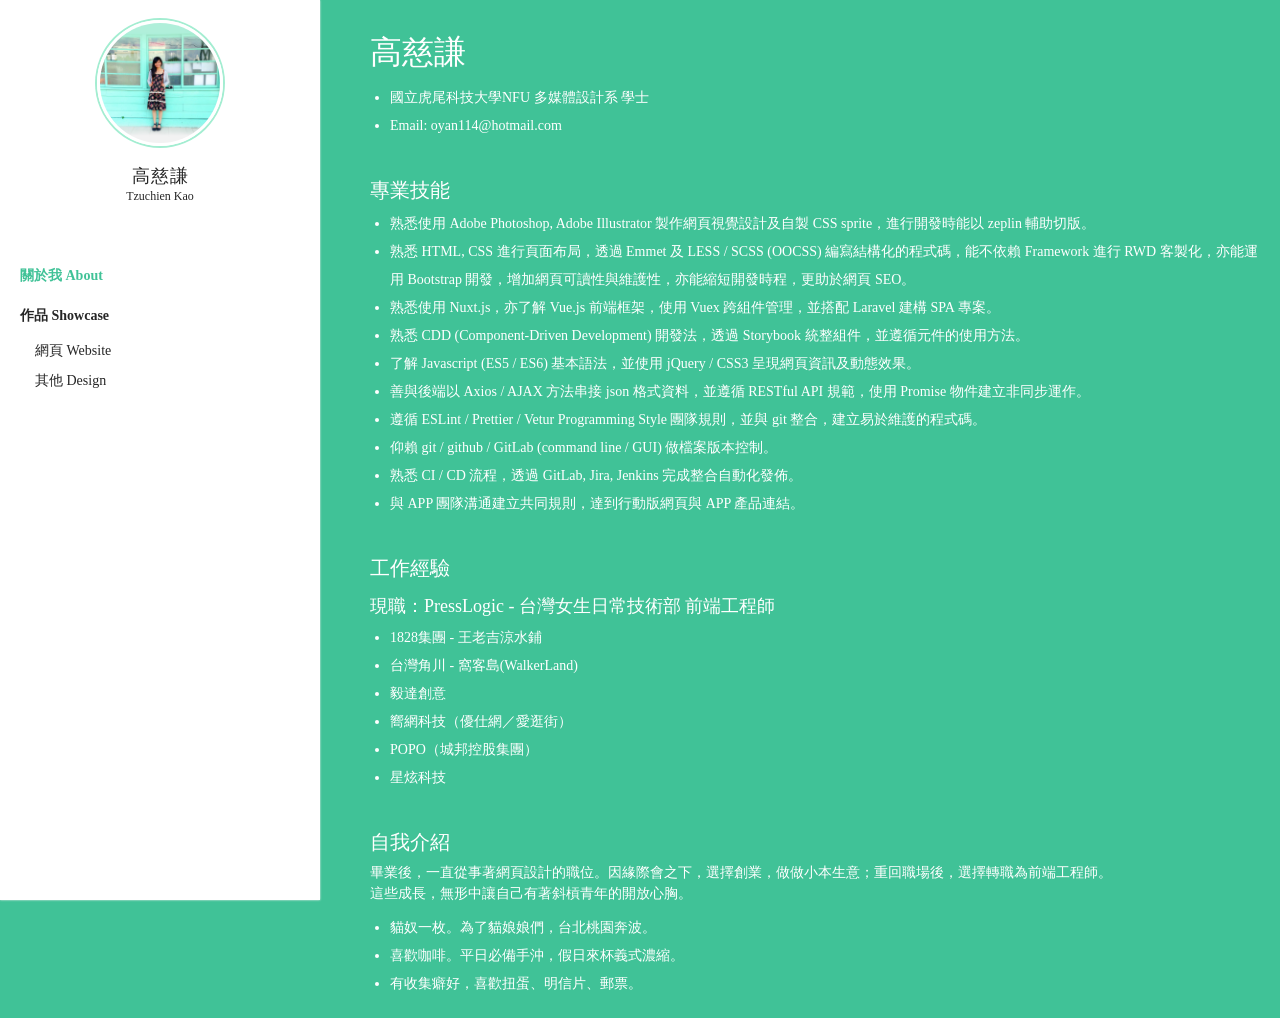
==== index.html @ f5aed674 "modify website" ====
<!DOCTYPE html>
<html lang="zh-Hant-TW">

<head>
  <meta charset="UTF-8">
  <meta name="viewport"
        content="width=device-width, initial-scale=1.0">
  <meta http-equiv="X-UA-Compatible"
        content="ie=edge">
  <title>Tzuchien Kao</title>
  <link rel="stylesheet"
        href="styles/reset.css">
  <link rel="stylesheet"
        href="plugin/popup.css">
  <link rel="stylesheet"
        href="styles/site.css">
</head>

<body>
  <div id="app"
       v-cloak>
    <header>
      <dl class="namecard">
        <dt class="img_box">
          <img src="images/index.jpg" alt="tzuchienkao">
        </dt>
        <dd>
          <p data-name="cht">高慈謙</p>
          <p data-name="en">Tzuchien Kao</p>
        </dd>
      </dl>
      </ul>
      <ul class="navbar">
        <li><router-link to="/kao/about">關於我 About</router-link></li>
        <li><p data-title="catalog">作品 Showcase</p>
          <ul>
            <li><router-link to="/kao/showcase/website">網頁 Website</router-link></li>
            <li><router-link to="/kao/showcase/design">其他 Design</router-link></li>
          </ul>
        </li>
      </ul>
    </header>
    <section>
      <transition name="fade"
                  mode="out-in"
                  appear>
        <router-view></router-view>
      </transition>
    </section>
  </div>
  <script src="libs/jquery.min.js"></script>
  <script src="plugin/popup.js"></script>
  <script src="libs/main.js"></script>
  <script src="libs/vue.js"></script>
  <script src="libs/vue-router.js"></script>
  <script>
    (function () {

      let kao = {
        template: `
          <div class="page">
            <transition name="fade" mode="out-in" appear>
              <router-view></router-view>
            </transition>
          </div>
        `
      }

      let about = {
        template: `
        <div id="about">
          <h2>高慈謙</h2>
          <ul>
            <li>國立虎尾科技大學NFU 多媒體設計系 學士</li>
            <li>Email: oyan114@hotmail.com</li>
          </ul>
          <h3>專業技能</h3>
          <ul>
            <li>
              熟悉使用 Adobe Photoshop, Adobe Illustrator 製作網頁視覺設計及自製 CSS
              sprite，進行開發時能以 zeplin 輔助切版。
            </li>
            <li>
              熟悉 HTML, CSS 進行頁面布局，透過 Emmet 及 LESS / SCSS (OOCSS)
              編寫結構化的程式碼，能不依賴 Framework 進行 RWD 客製化，亦能運用
              Bootstrap 開發，增加網頁可讀性與維護性，亦能縮短開發時程，更助於網頁
              SEO。
            </li>
            <li>
              熟悉使用 Nuxt.js，亦了解 Vue.js 前端框架，使用 Vuex
              跨組件管理，並搭配 Laravel 建構 SPA 專案。
            </li>
            <li>
              熟悉 CDD (Component-Driven Development) 開發法，透過 Storybook
              統整組件，並遵循元件的使用方法。
            </li>
            <li>
              了解 Javascript (ES5 / ES6) 基本語法，並使用 jQuery / CSS3
              呈現網頁資訊及動態效果。
            </li>
            <li>
              善與後端以 Axios / AJAX 方法串接 json 格式資料，並遵循 RESTful API
              規範，使用 Promise 物件建立非同步運作。
            </li>
            <li>
              遵循 ESLint / Prettier / Vetur Programming Style 團隊規則，並與 git
              整合，建立易於維護的程式碼。
            </li>
            <li>仰賴 git / github / GitLab (command line / GUI) 做檔案版本控制。</li>
            <li>
              熟悉 CI / CD 流程，透過 GitLab, Jira, Jenkins 完成整合自動化發佈。
            </li>
            <li>
              與 APP 團隊溝通建立共同規則，達到行動版網頁與 APP 產品連結。
            </li>
          </ul>
          </ul>
          <h3>工作經驗</h3>
          <p>現職：PressLogic - 台灣女生日常技術部 前端工程師</p>
          <ul>
            <li>1828集團 - 王老吉涼水鋪</li>
            <li>台灣角川 - 窩客島(WalkerLand)</li>
            <li>毅達創意</li>
            <li>嚮網科技（優仕網／愛逛街）</li>
            <li>POPO（城邦控股集團）</li>
            <li>星炫科技</li>
          </ul>
          <h3>自我介紹</h3>
          <h6>
            畢業後，一直從事著網頁設計的職位。因緣際會之下，選擇創業，做做小本生意；重回職場後，選擇轉職為前端工程師。<br />這些成長，無形中讓自己有著斜槓青年的開放心胸。
          </h6>
          <ul>
            <li>貓奴一枚。為了貓娘娘們，台北桃園奔波。</li>
            <li>喜歡咖啡。平日必備手沖，假日來杯義式濃縮。</li>
            <li>有收集癖好，喜歡扭蛋、明信片、郵票。</li>
          </ul>
        </div>
        `
      }

      let website = {
        template: `
        <div id="website">
          <ul class="list_box">
            <li>
              <a href="javascript:void(0)" data-demo="bb" @click.stop="postData">
                <dl>
                  <dt>
                    <img src="@/assets/images/smallImg/bb-001Site.jpg" alt="" />
                  </dt>
                  <dd>
                    <h6>BeautyBee</h6>
                  </dd>
                </dl>
              </a>
            </li>
            <li>
              <a href="javascript:void(0)" data-demo="wlj">
                <dl>
                  <dt><img src="images/smallImg/wlj-002SiteApp.jpg" alt="" /></dt>
                  <dd>
                    <h6>1828涼水鋪APP</h6>
                  </dd>
                </dl>
              </a>
            </li>
            <li>
              <a href="javascript:void(0)" data-demo="wl_01">
                <dl>
                  <dt><img src="images/smallImg/wl-008Site.jpg" alt="" /></dt>
                  <dd>
                    <h6>窩客島</h6>
                  </dd>
                </dl>
              </a>
            </li>
            <li>
              <a href="javascript:void(0)" data-demo="wl_02">
                <dl>
                  <dt><img src="images/smallImg/wl-009Event_esun.jpg" alt="" /></dt>
                  <dd>
                    <h6>台灣角川 - 活動網站</h6>
                  </dd>
                </dl>
              </a>
            </li>
            <li>
              <a href="javascript:void(0)" data-demo="yd">
                <dl>
                  <dt><img src="images/smallImg/yd-001Reading.jpg" alt="" /></dt>
                  <dd>
                    <h6>毅達創意</h6>
                  </dd>
                </dl>
              </a>
            </li>
            <li>
              <a href="javascript:void(0)" data-demo="yw_01">
                <dl>
                  <dt><img src="images/smallImg/ig-001Site.jpg" alt="" /></dt>
                  <dd>
                    <h6>愛逛街 - 台灣站及馬來西亞站</h6>
                  </dd>
                </dl>
              </a>
            </li>
            <li>
              <a href="javascript:void(0)" data-demo="yw_02">
                <dl>
                  <dt><img src="images/smallImg/ig-002EventTaobao.jpg" alt="" /></dt>
                  <dd>
                    <h6>優仕網 - 活動網站</h6>
                  </dd>
                </dl>
              </a>
            </li>
            <li>
              <a href="javascript:void(0)" data-demo="popo_01">
                <dl>
                  <dt><img src="images/smallImg/popo-001Site.jpg" alt="" /></dt>
                  <dd>
                    <h6>POPO - 起點中文網</h6>
                  </dd>
                </dl>
              </a>
            </li>
            <li>
              <a href="javascript:void(0)" data-demo="popo_02">
                <dl>
                  <dt><img src="images/smallImg/popo-002EventPostore.jpg" alt="" /></dt>
                  <dd>
                    <h6>POPO - 活動網站</h6>
                  </dd>
                </dl>
              </a>
            </li>
            <li>
              <a href="javascript:void(0)" data-demo="flylink">
                <dl>
                  <dt><img src="images/smallImg/fl-001Site.jpg" alt="" /></dt>
                  <dd>
                    <h6>星炫科技</h6>
                  </dd>
                </dl>
              </a>
            </li>
          </ul>
        </div>
        `
      }

      let design = {
        template: `
          <div id="design">
            <ul class="list_box">
              <li>
                <a href="javascript:void(0)" data-demo="banner">
                  <dl>
                    <dt><img src="images/smallImg/wl-001Star.jpg" alt="" /></dt>
                    <dd>
                      <h6>廣告橫幅</h6>
                    </dd>
                  </dl>
                </a>
              </li>
              <li>
                <a href="javascript:void(0)" data-demo="cis">
                  <dl>
                    <dt><img src="images/smallImg/fl-001SiteLuxsent.jpg" alt="" /></dt>
                    <dd>
                      <h6>識別系統</h6>
                    </dd>
                  </dl>
                </a>
              </li>
              <li>
                <a href="javascript:void(0)" data-demo="print">
                  <dl>
                    <dt><img src="images/smallImg/wl-011Maz_jw.jpg" alt="" /></dt>
                    <dd>
                      <h6>印刷物</h6>
                    </dd>
                  </dl>
                </a>
              </li>
            </ul>
          </div>
        `
      }

      let router = new VueRouter({
        routes: [
          {
            name: 'kao',
            path: '/kao',
            component: kao,
            children: [
              {
                path: '',
                redirect: 'about'
              },
              {
                path: 'about',
                component: about
              },
              {
                path: 'showcase/website',
                component: website
              },
              {
                path: 'showcase/design',
                component: design
              },
            ]
          },
          { path: '*', redirect: '/kao' }
        ]
      })

      new Vue({
        el: '#app',
        router: router
      })
    })()
  </script>
</body>

</html>
---- plugin/popup.css ----
/* 彈出視窗模組 */
body.modal {
	overflow-y: hidden;
}
.animate {
	animation: 0.3s linear;
	transition: all;
}
.fade-in {
	animation-name: fade-in;
}
.popup, .popup_btn_group {
	display: flex;
	flex-flow: row wrap;
	align-content: center;
	justify-content: center;
}
.popup {
	width: 100%;
	height: 100%;
	background: rgba(0,0,0,0.3);
	position: fixed;
	top: 0;
	left: 0;
	z-index: 9;
}
.popup .popup_block {
	width: 100%;
	background: #fff;
	margin: 4%;
	padding: 20px;
	position: relative;
}
.btn_fun_close {
	float: right;
	position: relative;
}
.btn_fun_close:before, .btn_fun_close:after {
	width: 15px;
	height: 5px;
	background: #3835e0;
	position: absolute;
	top: 0;
	right: -5px;
	transform-origin: center center;
	content: '';
	display: inline-block;
}
.btn_fun_close:before {
	transform: rotate(45deg)
}
.btn_fun_close:after {
	transform: rotate(-45deg)
}
.popup_btn_group a, .popup_btn_group button, .popup_btn_group input[type="submit"] {
    width: inherit;
    line-height: 20px;
    vertical-align: middle;
    padding-left: 20px;
    padding-right: 20px;
}/* //彈出視窗模組 */

@keyframes fade-in{
	0% {
		opacity: 0;
	}
	100% {
		opacity: 1;
	}
}
---- styles/site.css ----
html {
  width: 100%;
  min-height: 100%;
  font-size: 16px;
  color: #fff;
  background-color: #40c297;
}
[v-cloak] {
  display: none;
}
#app {
  width: 100%;
  position: relative;
  display: flex;
  justify-content: space-between;
}
header, section {
  padding: 20px;
  box-sizing: border-box;
}
header {
  width: 25%;
  height: 100%;
  background-color: #fff;
  position: fixed;
  top: 0;
  left: 0;
  z-index: 2;
  box-shadow: 0 0 2px #eee;
  flex-direction: column;
  flex-wrap: wrap;
}
.namecard {
  font-size: 12px;
  line-height: 20px;
  color: #262626;
  text-align: center;
  margin-bottom: 50px;
}
.namecard .img_box {
  width: 120px;
  height: 120px;
  margin: 0 auto 20px;
  border: 3px solid #fff;
  box-shadow: 0 0 0 2px #a3edd1;
  border-radius: 100%;
  overflow: hidden;
}
.namecard .img_box img {
  width: 100%;
}
.namecard p[data-name=cht] {
  font-size: 18px;
  letter-spacing: 1px;
}
.navbar {
  font-size: 14px;
  color: #262626;
  line-height: 20px;
}
.navbar li {
  padding: 10px 0;
}
.navbar [data-title] {
  font-weight: bold;
  padding-bottom: 10px;
}
.navbar [data-title] ~ ul li {
  text-indent: 15px;
  line-height: 30px;
  padding: 0;
}
.navbar a {
  font-size: 14px;
  color: #262626;
  text-decoration: none;
  display: block;
  transition: color 0.2s linear;
}
.navbar a:hover {
  color: #40c297;
}
.navbar a.router-link-active, 
.navbar a.router-link-exact-active {
  font-weight: bold;
  color: #40c297;
}
section {
  width: 75%;
  height: 100%;
  padding-left: 50px;
  margin-left: 25%;
}
.page {
  font-size: 14px;
  line-height: 2;
  display: flex;
  align-items: center;
  justify-content: space-between;
}
.page h2 {
  font-size: 32px;
}
.page h3 {
  font-size: 20px;
  margin-top: 30px;
}
.page p {
  font-size: 18px;
}
#about ul, .popup ul {
  list-style: disc;
  margin-left: 20px;
}
#about h6 {
  line-height: 1.5;
  padding-bottom: 10px;
}
#showcase {
  width: 100%;
}
#showcase h2 {
  text-align: center;
}
.list_box {
  margin-top: 20px;
  display: flex;
  flex-wrap: wrap;
}
.list_box li {
  width: 33%;
  flex: 0 0 calc(100% / 3);
  padding: 20px;
  box-sizing: border-box;
  overflow: hidden;
}
.list_box li a {
  color: #fff;
  text-decoration: none;
  border-bottom: 2px solid #40c297;
  transition: border 0.2s linear;
  display: block;
}
.list_box li a:hover {
  border-bottom: 2px solid #fff;
}
.list_box li img {
  width: 100%;
}
.fade-enter-active,
.fade-leave-active {
  transition: opacity 0.3s;
}
.fade-enter,
.fade-leave-to {
  opacity: 0;
}
.popup .popup_block {
  width: 100%;
  height: 100%;
  color: #262626;
  padding: 40px;
  margin: 0;
  overflow-y: auto;
  box-shadow: 0 0 3px rgba(0, 0, 0, 0.3);
  box-sizing: border-box;
}
.popup_header {
  line-height: 1.5;
  margin-bottom: 20px;
}
.popup_header h6 {
  font-size: 18px;
  font-weight: bold;
}
.popup_content {
  color: #5e5e5e;
}
.popup li {
  margin-bottom: 20px;
}
.img_group {
  display: flex;
  flex-wrap: wrap;
  justify-content: space-between;
}
.img_group li {
  width: 25%;
  flex: 0 0 25%;
  list-style: none;
  margin-left: -20px;
}
.img_group li img {
  width: 100%;
}
.btn_fun_close {
  top: -15px;
  right: -15px;
}
.btn_fun_close:before, .btn_fun_close:after {
  background: #40c297;
}
.btn_fun_close:before {
  transform: scale(1.5) rotate(45deg);
}
.btn_fun_close:after {
  transform: scale(1.5) rotate(-45deg);
}
@media (max-width: 641px) and (min-width: 320px) {
  header, section {
    width: 100%;
  }
  header {
    height: auto;
    padding-bottom: 0;
  }
  section {
    padding-left: 20px;
    margin-left: 0;
  }
  .namecard {
    margin-bottom: 0;
  }
  .namecard .img_box {
    width: 80px;
    height: 80px;
  }
  .navbar,
  .navbar li ul {
    display: flex;
  }
  .navbar {
    text-align: center;
  }
  .navbar li {
    flex: 0 0 auto;
  }
  .navbar li:first-child {
    width: 30%;
  }
  .navbar li:nth-child(2) {
    width: 70%;
  }
  .navbar [data-title] {
    display: none;
  }
  .navbar [data-title] ~ ul li {
    width: 50%;
    line-height: inherit;
  }
  .list_box li {
    width: 50%;
    line-height: 1.5;
    padding: 15px;
    flex: 0 0 50%;
  }
  .img_group li {
    width: 50%;
    flex: 0 0 50%;
  }
}
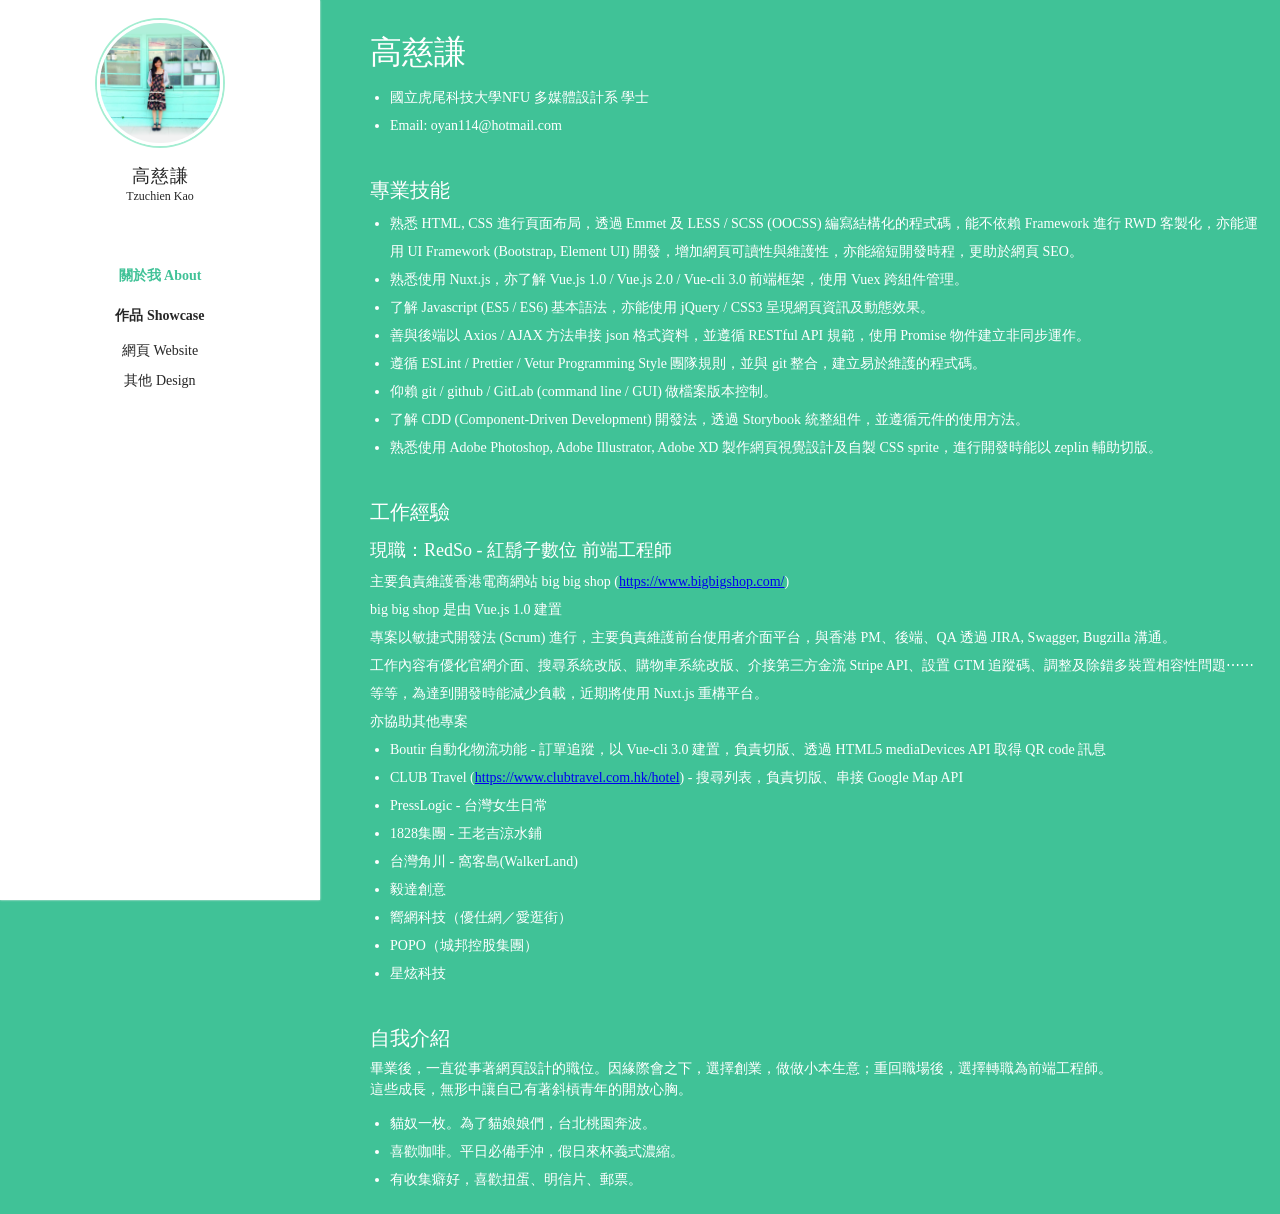
==== commit 32df4846: "update cv" ====
--- a/index.html
+++ b/index.html
@@ -4,7 +4,7 @@
 <head>
   <meta charset="UTF-8">
   <meta name="viewport"
-        content="width=device-width, initial-scale=1.0">
+        content="width=device-width, initial-scale=1.0, user-scalable=no">
   <meta http-equiv="X-UA-Compatible"
         content="ie=edge">
   <title>Tzuchien Kao</title>
@@ -77,26 +77,16 @@
           <h3>專業技能</h3>
           <ul>
             <li>
-              熟悉使用 Adobe Photoshop, Adobe Illustrator 製作網頁視覺設計及自製 CSS
-              sprite，進行開發時能以 zeplin 輔助切版。
-            </li>
-            <li>
               熟悉 HTML, CSS 進行頁面布局，透過 Emmet 及 LESS / SCSS (OOCSS)
-              編寫結構化的程式碼，能不依賴 Framework 進行 RWD 客製化，亦能運用
-              Bootstrap 開發，增加網頁可讀性與維護性，亦能縮短開發時程，更助於網頁
+              編寫結構化的程式碼，能不依賴 Framework 進行 RWD 客製化，亦能運用 UI Framework
+              (Bootstrap, Element UI) 開發，增加網頁可讀性與維護性，亦能縮短開發時程，更助於網頁
               SEO。
             </li>
             <li>
-              熟悉使用 Nuxt.js，亦了解 Vue.js 前端框架，使用 Vuex
-              跨組件管理，並搭配 Laravel 建構 SPA 專案。
-            </li>
-            <li>
-              熟悉 CDD (Component-Driven Development) 開發法，透過 Storybook
-              統整組件，並遵循元件的使用方法。
-            </li>
-            <li>
-              了解 Javascript (ES5 / ES6) 基本語法，並使用 jQuery / CSS3
-              呈現網頁資訊及動態效果。
+              熟悉使用 Nuxt.js，亦了解 Vue.js 1.0 /  Vue.js 2.0 / Vue-cli 3.0 前端框架，使用 Vuex 跨組件管理。
+            </li>
+            <li>
+              了解 Javascript (ES5 / ES6) 基本語法，亦能使用 jQuery / CSS3 呈現網頁資訊及動態效果。
             </li>
             <li>
               善與後端以 Axios / AJAX 方法串接 json 格式資料，並遵循 RESTful API
@@ -108,16 +98,29 @@
             </li>
             <li>仰賴 git / github / GitLab (command line / GUI) 做檔案版本控制。</li>
             <li>
-              熟悉 CI / CD 流程，透過 GitLab, Jira, Jenkins 完成整合自動化發佈。
-            </li>
-            <li>
-              與 APP 團隊溝通建立共同規則，達到行動版網頁與 APP 產品連結。
+              了解 CDD (Component-Driven Development) 開發法，透過 Storybook 統整組件，並遵循元件的使用方法。
+            </li>
+            <li>
+              熟悉使用 Adobe Photoshop, Adobe Illustrator, Adobe XD 製作網頁視覺設計及自製 CSS sprite，進行開發時能以 zeplin 輔助切版。
             </li>
           </ul>
           </ul>
           <h3>工作經驗</h3>
-          <p>現職：PressLogic - 台灣女生日常技術部 前端工程師</p>
-          <ul>
+          <p>現職：RedSo - 紅鬍子數位 前端工程師</p>
+          <span>
+            主要負責維護香港電商網站  big big shop  (<a href="https://www.bigbigshop.com/" target="_blank">https://www.bigbigshop.com/</a>)<br />
+            big big shop 是由 Vue.js 1.0 建置<br />
+            專案以敏捷式開發法 (Scrum) 進行，主要負責維護前台使用者介面平台，與香港 PM、後端、QA 透過 JIRA, Swagger,  Bugzilla 溝通。<br />
+            工作內容有優化官網介面、搜尋系統改版、購物車系統改版、介接第三方金流 Stripe API、設置 GTM 追蹤碼、調整及除錯多裝置相容性問題⋯⋯等等，為達到開發時能減少負載，近期將使用 Nuxt.js 重構平台。<br />
+            亦協助其他專案
+          </span>
+          <ul>
+            <li>Boutir 自動化物流功能 - 訂單追蹤，以 Vue-cli 3.0 建置，負責切版、透過 HTML5 mediaDevices API 取得 QR code 訊息</li>
+            <li>CLUB Travel (<a href="https://www.clubtravel.com.hk/hotel" target="_blank">https://www.clubtravel.com.hk/hotel</a>) - 搜尋列表，負責切版、串接 Google Map API</li>
+          </ul>
+
+          <ul>
+            <li>PressLogic - 台灣女生日常</li>
             <li>1828集團 - 王老吉涼水鋪</li>
             <li>台灣角川 - 窩客島(WalkerLand)</li>
             <li>毅達創意</li>
@@ -143,10 +146,10 @@
         <div id="website">
           <ul class="list_box">
             <li>
-              <a href="javascript:void(0)" data-demo="bb" @click.stop="postData">
+              <a href="javascript:void(0)" data-demo="bb">
                 <dl>
                   <dt>
-                    <img src="@/assets/images/smallImg/bb-001Site.jpg" alt="" />
+                    <img src="images/smallImg/bb-001Site.jpg" alt="" />
                   </dt>
                   <dd>
                     <h6>BeautyBee</h6>
@@ -325,4 +328,4 @@
   </script>
 </body>
 
-</html>+</html>
--- a/styles/site.css
+++ b/styles/site.css
@@ -22,6 +22,7 @@
   width: 25%;
   height: 100%;
   background-color: #fff;
+  text-align: center;
   position: fixed;
   top: 0;
   left: 0;
@@ -34,7 +35,6 @@
   font-size: 12px;
   line-height: 20px;
   color: #262626;
-  text-align: center;
   margin-bottom: 50px;
 }
 .namecard .img_box {
@@ -57,6 +57,7 @@
   font-size: 14px;
   color: #262626;
   line-height: 20px;
+  display: inline-block;
 }
 .navbar li {
   padding: 10px 0;
@@ -66,7 +67,6 @@
   padding-bottom: 10px;
 }
 .navbar [data-title] ~ ul li {
-  text-indent: 15px;
   line-height: 30px;
   padding: 0;
 }
@@ -258,4 +258,9 @@
     width: 50%;
     flex: 0 0 50%;
   }
+}
+@media print {
+  body {
+    color: #333;
+  }
 }
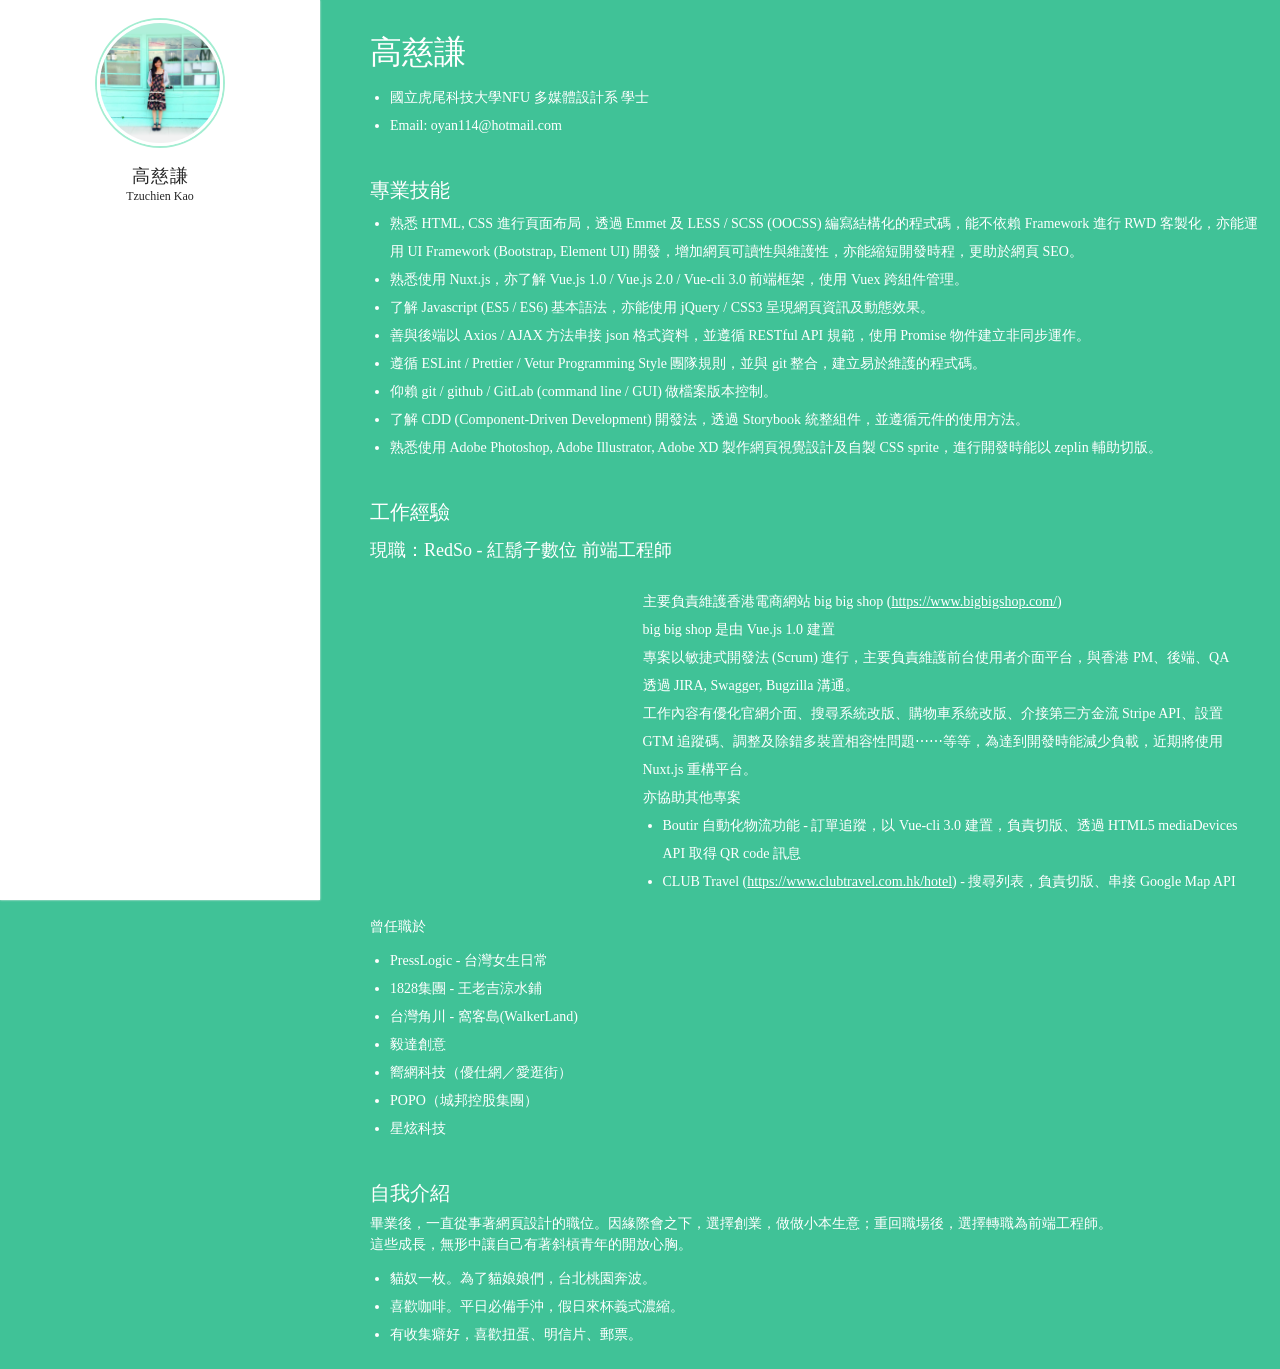
==== commit ee12eed2: "update html" ====
--- a/index.html
+++ b/index.html
@@ -29,15 +29,6 @@
           <p data-name="en">Tzuchien Kao</p>
         </dd>
       </dl>
-      </ul>
-      <ul class="navbar">
-        <li><router-link to="/kao/about">關於我 About</router-link></li>
-        <li><p data-title="catalog">作品 Showcase</p>
-          <ul>
-            <li><router-link to="/kao/showcase/website">網頁 Website</router-link></li>
-            <li><router-link to="/kao/showcase/design">其他 Design</router-link></li>
-          </ul>
-        </li>
       </ul>
     </header>
     <section>
@@ -107,18 +98,18 @@
           </ul>
           <h3>工作經驗</h3>
           <p>現職：RedSo - 紅鬍子數位 前端工程師</p>
-          <span>
+          <section>
             主要負責維護香港電商網站  big big shop  (<a href="https://www.bigbigshop.com/" target="_blank">https://www.bigbigshop.com/</a>)<br />
             big big shop 是由 Vue.js 1.0 建置<br />
             專案以敏捷式開發法 (Scrum) 進行，主要負責維護前台使用者介面平台，與香港 PM、後端、QA 透過 JIRA, Swagger,  Bugzilla 溝通。<br />
             工作內容有優化官網介面、搜尋系統改版、購物車系統改版、介接第三方金流 Stripe API、設置 GTM 追蹤碼、調整及除錯多裝置相容性問題⋯⋯等等，為達到開發時能減少負載，近期將使用 Nuxt.js 重構平台。<br />
             亦協助其他專案
-          </span>
-          <ul>
-            <li>Boutir 自動化物流功能 - 訂單追蹤，以 Vue-cli 3.0 建置，負責切版、透過 HTML5 mediaDevices API 取得 QR code 訊息</li>
-            <li>CLUB Travel (<a href="https://www.clubtravel.com.hk/hotel" target="_blank">https://www.clubtravel.com.hk/hotel</a>) - 搜尋列表，負責切版、串接 Google Map API</li>
-          </ul>
-
+            <ul>
+              <li>Boutir 自動化物流功能 - 訂單追蹤，以 Vue-cli 3.0 建置，負責切版、透過 HTML5 mediaDevices API 取得 QR code 訊息</li>
+              <li>CLUB Travel (<a href="https://www.clubtravel.com.hk/hotel" target="_blank">https://www.clubtravel.com.hk/hotel</a>) - 搜尋列表，負責切版、串接 Google Map API</li>
+            </ul>
+          </section>
+          <h6>曾任職於</h6>
           <ul>
             <li>PressLogic - 台灣女生日常</li>
             <li>1828集團 - 王老吉涼水鋪</li>
--- a/styles/site.css
+++ b/styles/site.css
@@ -4,6 +4,9 @@
   font-size: 16px;
   color: #fff;
   background-color: #40c297;
+}
+a, a:hover, a:active, a:visited {
+  color: #fff;
 }
 [v-cloak] {
   display: none;
@@ -263,4 +266,4 @@
   body {
     color: #333;
   }
-}+}
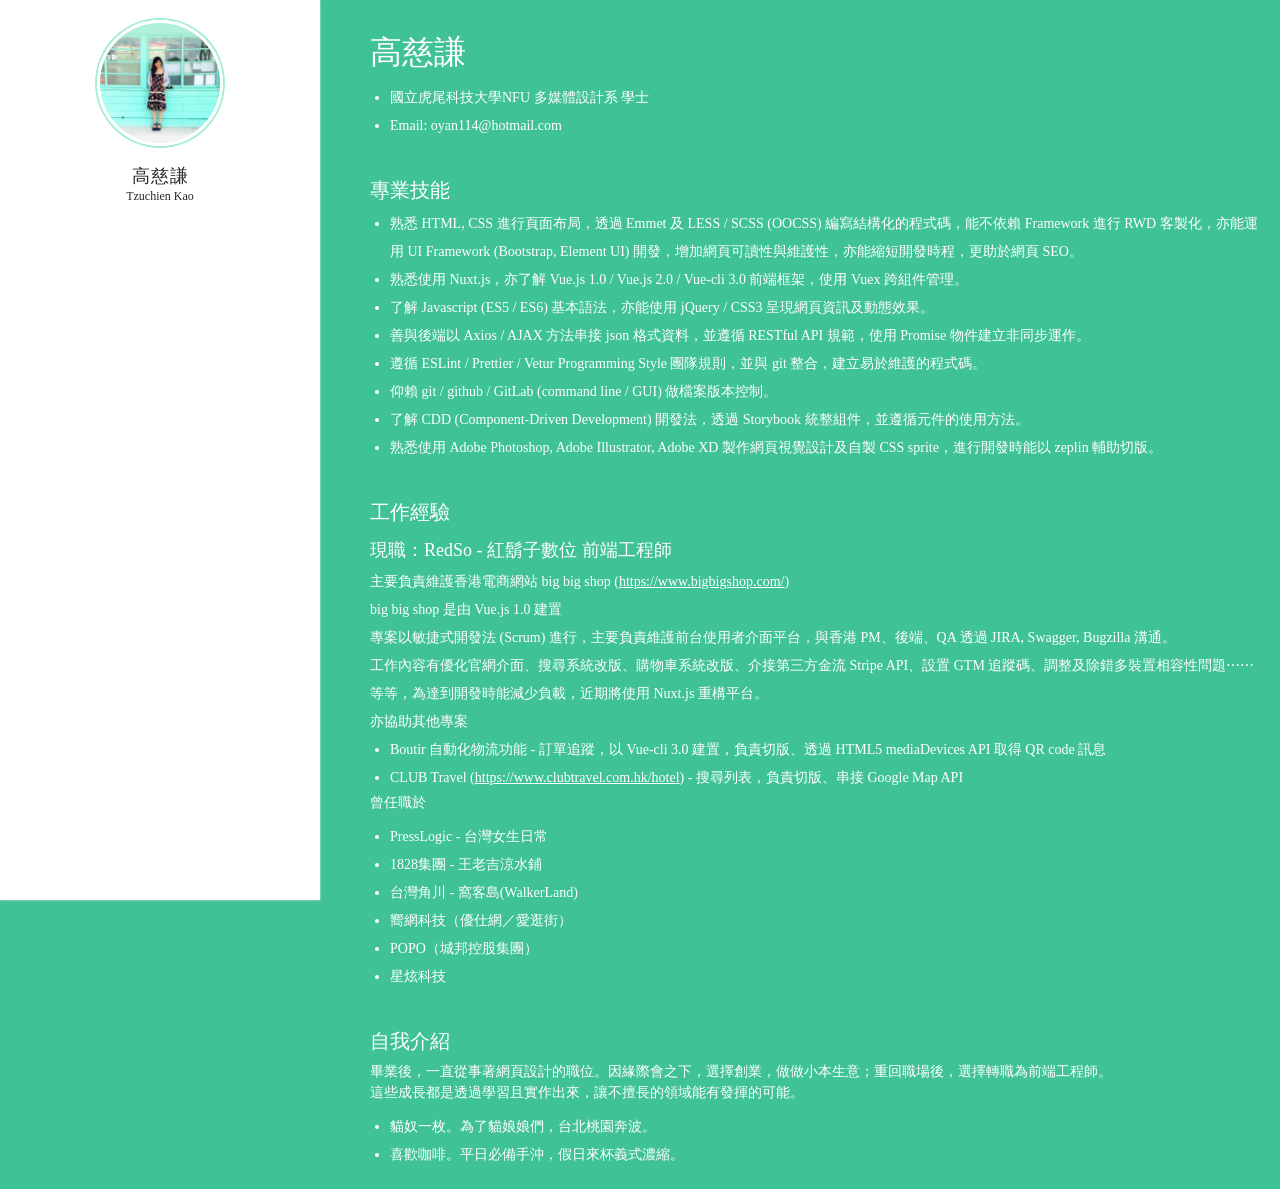
==== commit 38c21a07: "modify html" ====
--- a/index.html
+++ b/index.html
@@ -98,7 +98,7 @@
           </ul>
           <h3>工作經驗</h3>
           <p>現職：RedSo - 紅鬍子數位 前端工程師</p>
-          <section>
+          <div>
             主要負責維護香港電商網站  big big shop  (<a href="https://www.bigbigshop.com/" target="_blank">https://www.bigbigshop.com/</a>)<br />
             big big shop 是由 Vue.js 1.0 建置<br />
             專案以敏捷式開發法 (Scrum) 進行，主要負責維護前台使用者介面平台，與香港 PM、後端、QA 透過 JIRA, Swagger,  Bugzilla 溝通。<br />
@@ -108,25 +108,23 @@
               <li>Boutir 自動化物流功能 - 訂單追蹤，以 Vue-cli 3.0 建置，負責切版、透過 HTML5 mediaDevices API 取得 QR code 訊息</li>
               <li>CLUB Travel (<a href="https://www.clubtravel.com.hk/hotel" target="_blank">https://www.clubtravel.com.hk/hotel</a>) - 搜尋列表，負責切版、串接 Google Map API</li>
             </ul>
-          </section>
+          </div>
           <h6>曾任職於</h6>
           <ul>
             <li>PressLogic - 台灣女生日常</li>
             <li>1828集團 - 王老吉涼水鋪</li>
             <li>台灣角川 - 窩客島(WalkerLand)</li>
-            <li>毅達創意</li>
             <li>嚮網科技（優仕網／愛逛街）</li>
             <li>POPO（城邦控股集團）</li>
             <li>星炫科技</li>
           </ul>
           <h3>自我介紹</h3>
           <h6>
-            畢業後，一直從事著網頁設計的職位。因緣際會之下，選擇創業，做做小本生意；重回職場後，選擇轉職為前端工程師。<br />這些成長，無形中讓自己有著斜槓青年的開放心胸。
+            畢業後，一直從事著網頁設計的職位。因緣際會之下，選擇創業，做做小本生意；重回職場後，選擇轉職為前端工程師。<br />這些成長都是透過學習且實作出來，讓不擅長的領域能有發揮的可能。
           </h6>
           <ul>
             <li>貓奴一枚。為了貓娘娘們，台北桃園奔波。</li>
             <li>喜歡咖啡。平日必備手沖，假日來杯義式濃縮。</li>
-            <li>有收集癖好，喜歡扭蛋、明信片、郵票。</li>
           </ul>
         </div>
         `
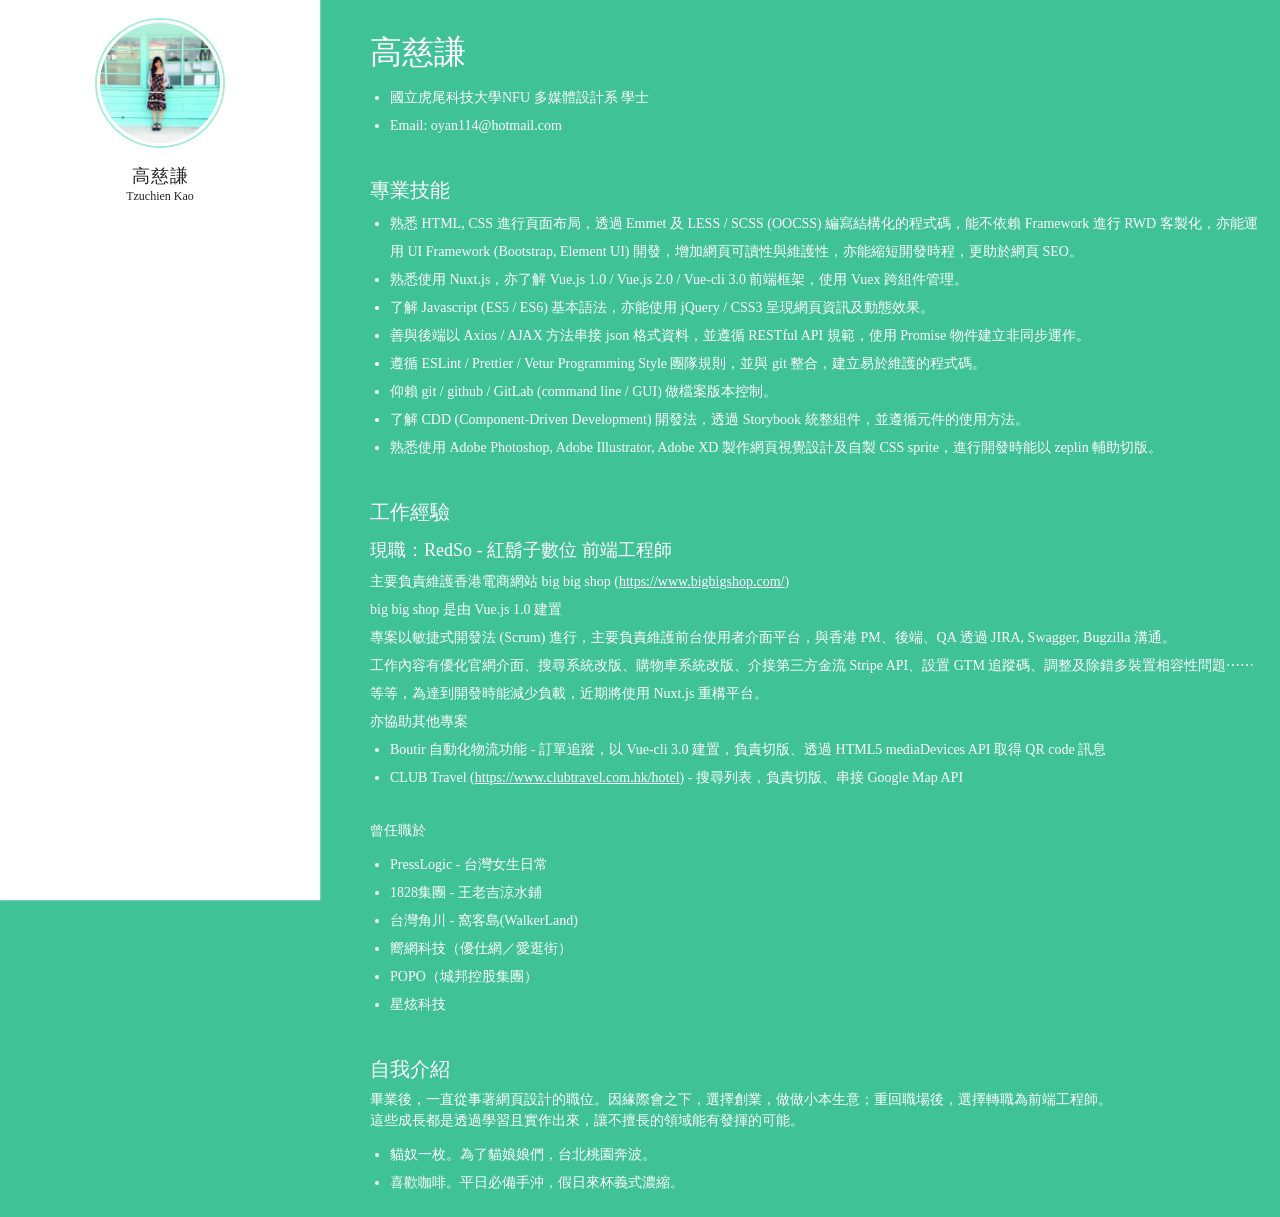
==== commit ec96ea04: "Update index.html" ====
--- a/index.html
+++ b/index.html
@@ -108,6 +108,7 @@
               <li>Boutir 自動化物流功能 - 訂單追蹤，以 Vue-cli 3.0 建置，負責切版、透過 HTML5 mediaDevices API 取得 QR code 訊息</li>
               <li>CLUB Travel (<a href="https://www.clubtravel.com.hk/hotel" target="_blank">https://www.clubtravel.com.hk/hotel</a>) - 搜尋列表，負責切版、串接 Google Map API</li>
             </ul>
+            <br />
           </div>
           <h6>曾任職於</h6>
           <ul>
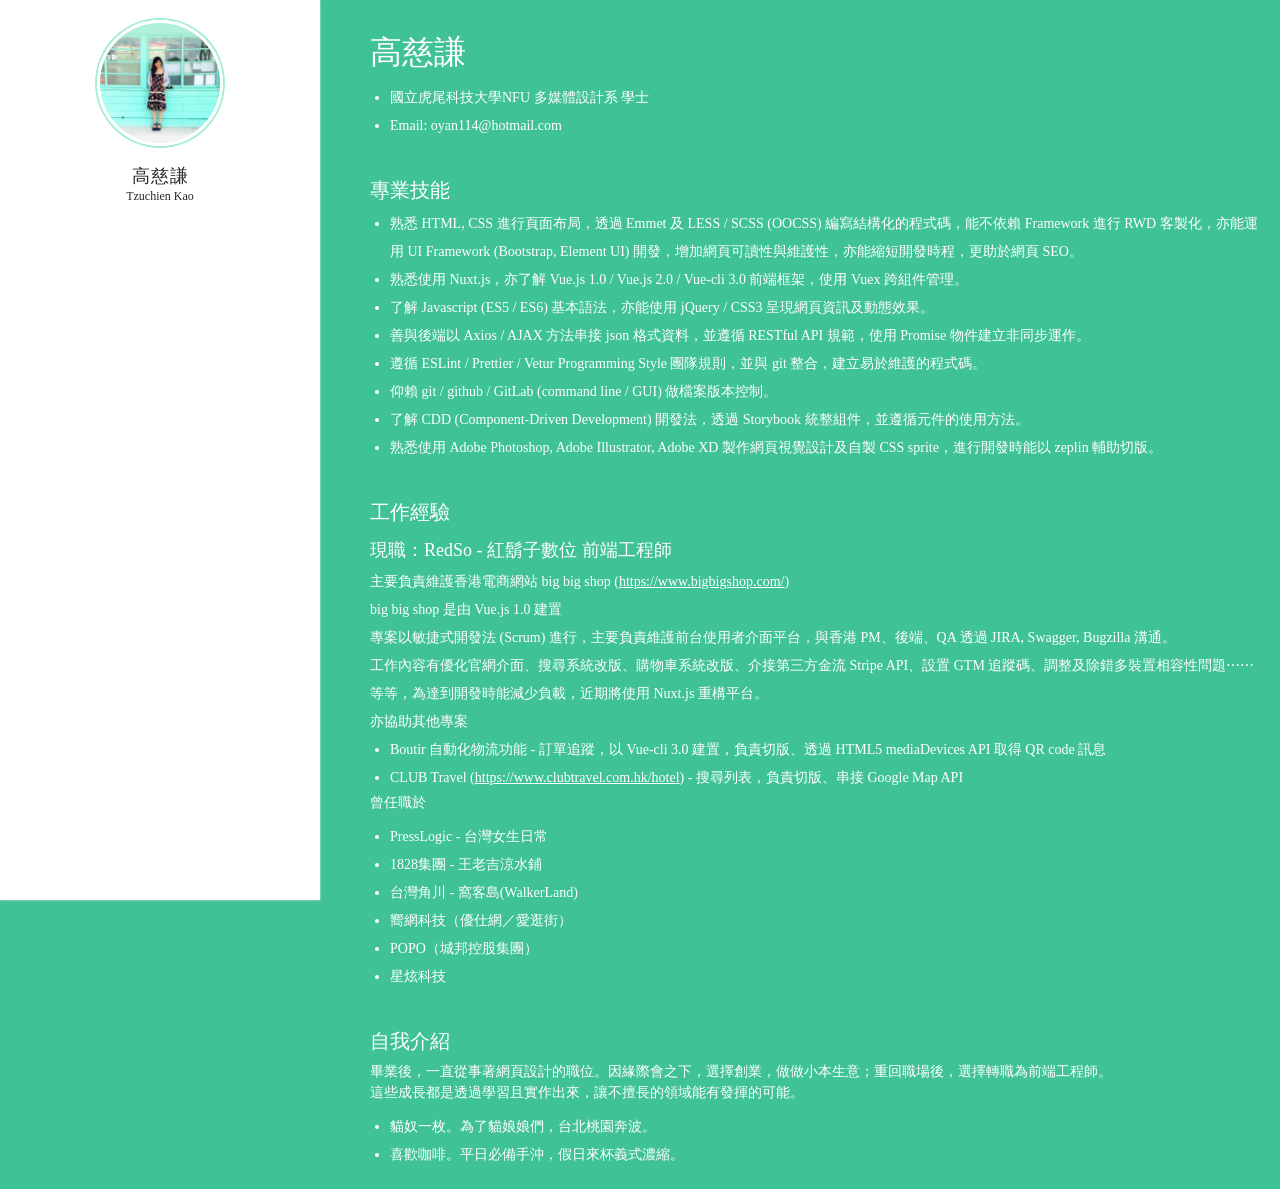
==== commit 24a69041: "add class" ====
--- a/index.html
+++ b/index.html
@@ -98,7 +98,7 @@
           </ul>
           <h3>工作經驗</h3>
           <p>現職：RedSo - 紅鬍子數位 前端工程師</p>
-          <div>
+          <div class="experience-description">
             主要負責維護香港電商網站  big big shop  (<a href="https://www.bigbigshop.com/" target="_blank">https://www.bigbigshop.com/</a>)<br />
             big big shop 是由 Vue.js 1.0 建置<br />
             專案以敏捷式開發法 (Scrum) 進行，主要負責維護前台使用者介面平台，與香港 PM、後端、QA 透過 JIRA, Swagger,  Bugzilla 溝通。<br />
@@ -108,7 +108,6 @@
               <li>Boutir 自動化物流功能 - 訂單追蹤，以 Vue-cli 3.0 建置，負責切版、透過 HTML5 mediaDevices API 取得 QR code 訊息</li>
               <li>CLUB Travel (<a href="https://www.clubtravel.com.hk/hotel" target="_blank">https://www.clubtravel.com.hk/hotel</a>) - 搜尋列表，負責切版、串接 Google Map API</li>
             </ul>
-            <br />
           </div>
           <h6>曾任職於</h6>
           <ul>
